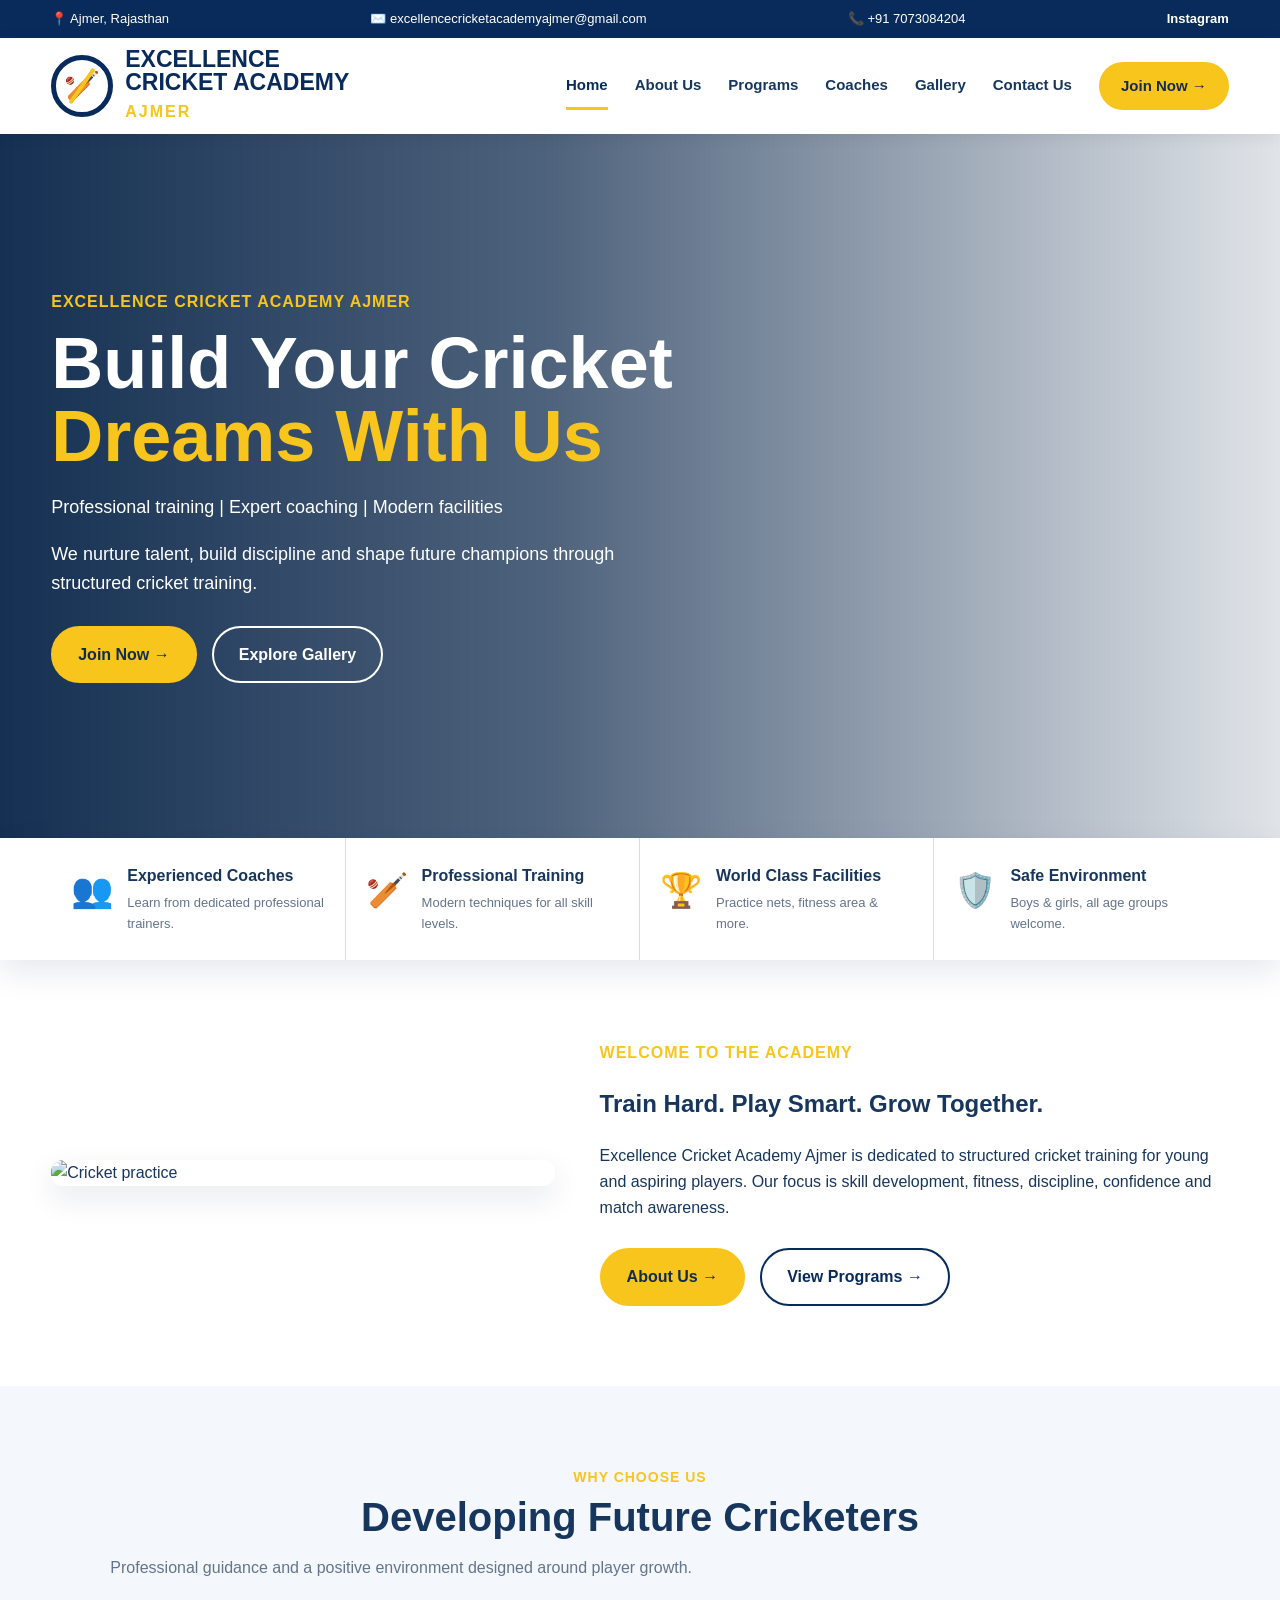
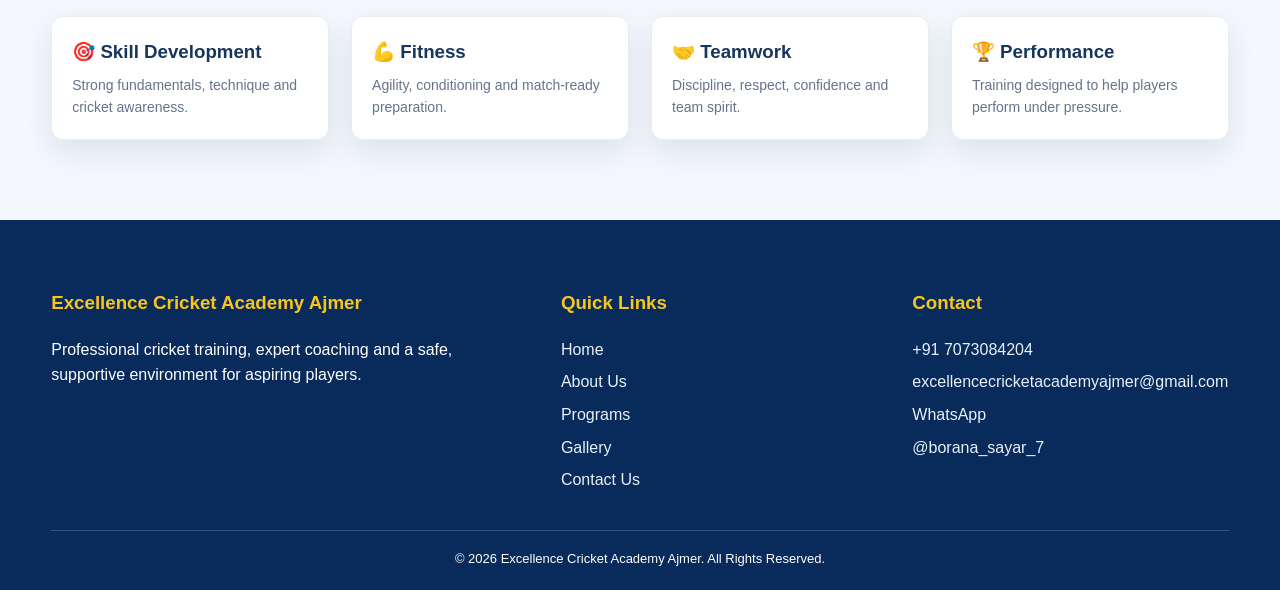
==== index.html @ 46c9b72c "Add files via upload" ====
<!DOCTYPE html><html lang="en"><head><meta charset="UTF-8"><meta name="viewport" content="width=device-width,initial-scale=1.0"><title>Home | Excellence Cricket Academy Ajmer</title><link rel="stylesheet" href="style.css"></head><body><div class="topbar"><div class="container">
      <div class="top-item">📍 Ajmer, Rajasthan</div>
      <div class="top-item hide-mobile">✉️ excellencecricketacademyajmer@gmail.com</div>
      <div class="top-item">📞 +91 7073084204</div>
      <div class="socials hide-mobile"><a href="https://instagram.com/borana_sayar_7" target="_blank">Instagram</a></div>
    </div></div>
    <header class="header"><div class="container nav">
      <a class="brand" href="index.html"><div class="brand-mark">🏏</div><div class="brand-text"><strong>EXCELLENCE<br>CRICKET ACADEMY</strong><span>AJMER</span></div></a>
      <button class="menu-btn" aria-label="Menu">☰</button>
      <nav class="nav-links"><a class="active" href="index.html">Home</a><a class="" href="about.html">About Us</a><a class="" href="programs.html">Programs</a><a class="" href="coaches.html">Coaches</a><a class="" href="gallery.html">Gallery</a><a class="" href="contact.html">Contact Us</a><a class="join" href="https://wa.me/917073084204?text=Hello%20Excellence%20Cricket%20Academy%20Ajmer%2C%20I%20want%20to%20join." target="_blank" rel="noopener">Join Now →</a></nav>
    </div></header><section class="hero"><div class="container"><div class="hero-content"><div class="eyebrow">EXCELLENCE CRICKET ACADEMY AJMER</div><h1>Build Your Cricket <span>Dreams With Us</span></h1><p>Professional training | Expert coaching | Modern facilities</p><p>We nurture talent, build discipline and shape future champions through structured cricket training.</p><div class="buttons"><a class="btn primary" href="https://wa.me/917073084204?text=Hello%20Excellence%20Cricket%20Academy%20Ajmer%2C%20I%20want%20to%20join." target="_blank">Join Now →</a><a class="btn outline" href="gallery.html">Explore Gallery</a></div></div></div></section><div class="features"><div class="container feature-grid">
<div class="feature"><div class="feature-icon">👥</div><div><h3>Experienced Coaches</h3><p>Learn from dedicated professional trainers.</p></div></div>
<div class="feature"><div class="feature-icon">🏏</div><div><h3>Professional Training</h3><p>Modern techniques for all skill levels.</p></div></div>
<div class="feature"><div class="feature-icon">🏆</div><div><h3>World Class Facilities</h3><p>Practice nets, fitness area & more.</p></div></div>
<div class="feature"><div class="feature-icon">🛡️</div><div><h3>Safe Environment</h3><p>Boys & girls, all age groups welcome.</p></div></div>
</div></div><section><div class="container split">
<img class="rounded" src="https://images.unsplash.com/photo-1593766827228-8737b7c8e7b7?auto=format&fit=crop&w=1000&q=85" alt="Cricket practice">
<div><div class="eyebrow">WELCOME TO THE ACADEMY</div><h2>Train Hard. Play Smart. Grow Together.</h2><p>Excellence Cricket Academy Ajmer is dedicated to structured cricket training for young and aspiring players. Our focus is skill development, fitness, discipline, confidence and match awareness.</p><div class="buttons"><a class="btn primary" href="about.html">About Us →</a><a class="btn" style="border-color:#082b5b;color:#082b5b" href="programs.html">View Programs →</a></div></div>
</div></section>
<section style="background:#f4f8fc"><div class="container"><div class="section-head center"><div class="eyebrow">WHY CHOOSE US</div><h2>Developing Future Cricketers</h2><p>Professional guidance and a positive environment designed around player growth.</p></div><div class="cards">
<div class="card"><div class="card-body"><h3>🎯 Skill Development</h3><p>Strong fundamentals, technique and cricket awareness.</p></div></div>
<div class="card"><div class="card-body"><h3>💪 Fitness</h3><p>Agility, conditioning and match-ready preparation.</p></div></div>
<div class="card"><div class="card-body"><h3>🤝 Teamwork</h3><p>Discipline, respect, confidence and team spirit.</p></div></div>
<div class="card"><div class="card-body"><h3>🏆 Performance</h3><p>Training designed to help players perform under pressure.</p></div></div>
</div></div></section><footer class="footer"><div class="container footer-grid">
<div><h3>Excellence Cricket Academy Ajmer</h3><p>Professional cricket training, expert coaching and a safe, supportive environment for aspiring players.</p></div>
<div><h3>Quick Links</h3><a href="index.html">Home</a><a href="about.html">About Us</a><a href="programs.html">Programs</a><a href="gallery.html">Gallery</a><a href="contact.html">Contact Us</a></div>
<div><h3>Contact</h3><a href="tel:+917073084204">+91 7073084204</a><a href="mailto:excellencecricketacademyajmer@gmail.com">excellencecricketacademyajmer@gmail.com</a><a href="https://wa.me/917073084204" target="_blank">WhatsApp</a><a href="https://instagram.com/borana_sayar_7" target="_blank">@borana_sayar_7</a></div>
</div><div class="container copy">© 2026 Excellence Cricket Academy Ajmer. All Rights Reserved.</div></footer><script src="script.js"></script></body></html>
---- style.css ----
:root{--navy:#082b5b;--blue:#0b4b8f;--yellow:#f8c51c;--light:#f4f8fc;--text:#17365d;--white:#fff;--muted:#64748b;--shadow:0 12px 30px rgba(8,43,91,.10)}
*{box-sizing:border-box}html{scroll-behavior:smooth}body{margin:0;font-family:Arial,Helvetica,sans-serif;color:var(--text);background:#fff;line-height:1.6}a{text-decoration:none;color:inherit}img{max-width:100%;display:block}.container{width:min(1180px,92%);margin:auto}
.topbar{background:var(--navy);color:#fff;font-size:13px}.topbar .container{min-height:38px;display:flex;align-items:center;justify-content:space-between;gap:18px}.top-item{display:flex;align-items:center;gap:7px}.socials{display:flex;gap:15px}.socials a{font-weight:700}
.header{background:#fff;position:sticky;top:0;z-index:50;box-shadow:0 3px 15px rgba(0,0,0,.07)}.nav{min-height:96px;display:flex;align-items:center;justify-content:space-between;gap:25px}.brand{display:flex;align-items:center;gap:12px}.brand-mark{width:62px;height:62px;border:5px solid var(--navy);border-radius:50%;position:relative;display:grid;place-items:center;color:var(--yellow);font-size:29px;font-weight:900}.brand-mark:after{content:"";position:absolute;width:42px;height:4px;background:var(--yellow);transform:rotate(-55deg);border-radius:5px}.brand-text strong{display:block;font-size:23px;line-height:1;color:var(--navy)}.brand-text span{display:block;color:var(--yellow);font-weight:800;letter-spacing:2px;margin-top:5px}
.nav-links{display:flex;align-items:center;gap:27px;font-weight:700;font-size:15px}.nav-links a{padding:10px 0;border-bottom:3px solid transparent}.nav-links a:hover,.nav-links a.active{color:var(--navy);border-color:var(--yellow)}.join{background:var(--yellow);padding:12px 22px!important;border-radius:28px;border:0!important;color:#152b4d!important}
.menu-btn{display:none;border:0;background:none;font-size:30px;color:var(--navy)}
.hero{min-height:560px;background:linear-gradient(90deg,rgba(3,32,69,.93) 0%,rgba(3,32,69,.70) 43%,rgba(3,32,69,.12) 100%),url('https://images.unsplash.com/photo-1540747913346-19e32dc3e97e?auto=format&fit=crop&w=1800&q=85') center/cover;display:flex;align-items:center;color:#fff}.hero-content{max-width:650px;padding:75px 0}.eyebrow{color:var(--yellow);font-weight:800;letter-spacing:1px}.hero h1{font-size:clamp(42px,6vw,72px);line-height:1.02;margin:12px 0 20px}.hero h1 span{color:var(--yellow)}.hero p{font-size:18px;max-width:610px}.buttons{display:flex;gap:15px;flex-wrap:wrap;margin-top:28px}.btn{display:inline-flex;align-items:center;gap:10px;padding:14px 25px;border-radius:30px;font-weight:800;border:2px solid var(--yellow)}.btn.primary{background:var(--yellow);color:#112b4f}.btn.outline{border-color:#fff;color:#fff}
.features{background:#fff;box-shadow:var(--shadow);position:relative;z-index:2}.feature-grid{display:grid;grid-template-columns:repeat(4,1fr)}.feature{padding:25px 20px;border-right:1px solid #ddd;display:flex;gap:14px;align-items:flex-start}.feature:last-child{border:0}.feature-icon{font-size:34px}.feature h3{font-size:16px;margin:0 0 4px}.feature p{margin:0;font-size:13px;color:var(--muted)}
section{padding:80px 0}.section-head{margin-bottom:35px}.section-head .eyebrow{font-size:14px}.section-head h2{font-size:40px;line-height:1.1;margin:7px 0 12px}.section-head p{color:var(--muted);max-width:700px}
.split{display:grid;grid-template-columns:1fr 1.25fr;gap:45px;align-items:center}.rounded{border-radius:12px;box-shadow:var(--shadow)}.check-grid{display:grid;grid-template-columns:repeat(3,1fr);gap:18px;margin-top:25px}.check{border-top:3px solid var(--yellow);padding-top:12px}.check strong{display:block}.check span{font-size:13px;color:var(--muted)}
.page-hero{padding:75px 0;background:linear-gradient(90deg,rgba(4,35,75,.9),rgba(4,35,75,.55)),url('https://images.unsplash.com/photo-1531415074968-036ba1b575da?auto=format&fit=crop&w=1800&q=85') center/cover;color:#fff}.page-hero h1{font-size:54px;margin:0 0 8px}.page-hero p{margin:0;font-size:18px}
.cards{display:grid;grid-template-columns:repeat(4,1fr);gap:22px}.card{background:#fff;border-radius:12px;overflow:hidden;box-shadow:var(--shadow);border:1px solid #e7edf5}.card-body{padding:20px}.card h3{margin:0 0 7px}.card p{margin:0;color:var(--muted);font-size:14px}.card img{height:210px;width:100%;object-fit:cover}
.coaches{display:grid;grid-template-columns:repeat(3,1fr);gap:25px}.coach img{height:320px}.coach .card-body{text-align:center}
.gallery-cat{margin:45px 0}.gallery-cat h3{font-size:25px;margin-bottom:18px}.gallery-grid{display:grid;grid-template-columns:repeat(4,1fr);gap:16px}.gallery-item{cursor:pointer;border-radius:12px;overflow:hidden;position:relative;background:#ddd}.gallery-item img{height:210px;width:100%;object-fit:cover;transition:.3s}.gallery-item:hover img{transform:scale(1.04)}.gallery-title{padding:11px 12px;background:#fff;font-weight:700;font-size:14px}
.center{text-align:center}.view-all{margin-top:35px}
.lightbox{display:none;position:fixed;inset:0;background:rgba(0,0,0,.88);z-index:100;align-items:center;justify-content:center;padding:25px}.lightbox.open{display:flex}.lightbox img{max-width:92vw;max-height:84vh;border-radius:10px}.close{position:absolute;right:24px;top:18px;color:#fff;background:none;border:0;font-size:42px;cursor:pointer}.lb-caption{position:absolute;bottom:18px;color:#fff;font-weight:700}
.form-wrap{display:grid;grid-template-columns:1fr 1fr;gap:35px}.form-card{background:#fff;border-radius:15px;box-shadow:var(--shadow);padding:28px}.form-row{display:grid;grid-template-columns:1fr 1fr;gap:15px}.field{margin-bottom:17px}.field label{display:block;font-weight:700;margin-bottom:6px}.field input,.field textarea{width:100%;padding:13px 14px;border:1px solid #d5dfeb;border-radius:8px;font:inherit;outline:none}.field input:focus,.field textarea:focus{border-color:var(--blue);box-shadow:0 0 0 3px rgba(11,75,143,.1)}textarea{min-height:130px;resize:vertical}.submit{width:100%;cursor:pointer;background:var(--yellow);border:0;padding:14px;border-radius:8px;font-weight:800;color:#132c50;font-size:16px}
.map{width:100%;height:390px;border:0;border-radius:14px}.contact-list{display:grid;gap:17px}.contact-box{padding:18px;background:var(--light);border-radius:10px}.contact-box strong{display:block}.footer{background:var(--navy);color:#fff;padding:50px 0 20px}.footer-grid{display:grid;grid-template-columns:1.5fr 1fr 1fr;gap:35px}.footer h3{color:var(--yellow)}.footer a{display:block;margin:7px 0;color:#e9f0f8}.copy{border-top:1px solid rgba(255,255,255,.2);margin-top:30px;padding-top:18px;text-align:center;font-size:13px}
.notice{padding:12px 16px;background:#eef7ff;border-left:4px solid var(--blue);border-radius:6px;color:#21476f;margin-bottom:25px}
@media(max-width:1000px){.nav-links{gap:14px}.cards{grid-template-columns:repeat(2,1fr)}.gallery-grid{grid-template-columns:repeat(3,1fr)}.feature-grid{grid-template-columns:repeat(2,1fr)}.feature:nth-child(2){border-right:0}.split{grid-template-columns:1fr}.form-wrap{grid-template-columns:1fr}}
@media(max-width:760px){.topbar .container{flex-wrap:wrap;padding:7px 0}.topbar .hide-mobile{display:none}.nav{min-height:75px}.brand-mark{width:50px;height:50px;font-size:22px}.brand-text strong{font-size:17px}.brand-text span{font-size:11px}.menu-btn{display:block}.nav-links{display:none;position:absolute;top:75px;left:0;right:0;background:#fff;padding:15px 5%;flex-direction:column;align-items:stretch;box-shadow:0 12px 20px rgba(0,0,0,.12)}.nav-links.open{display:flex}.nav-links a{padding:12px}.hero{min-height:620px}.hero-content{padding:50px 0}.hero h1{font-size:46px}.feature-grid{grid-template-columns:1fr}.feature{border-right:0;border-bottom:1px solid #ddd}.cards,.coaches{grid-template-columns:1fr}.gallery-grid{grid-template-columns:repeat(2,1fr)}.gallery-item img{height:170px}.page-hero h1{font-size:42px}.form-row{grid-template-columns:1fr}.footer-grid{grid-template-columns:1fr}.check-grid{grid-template-columns:1fr 1fr}}
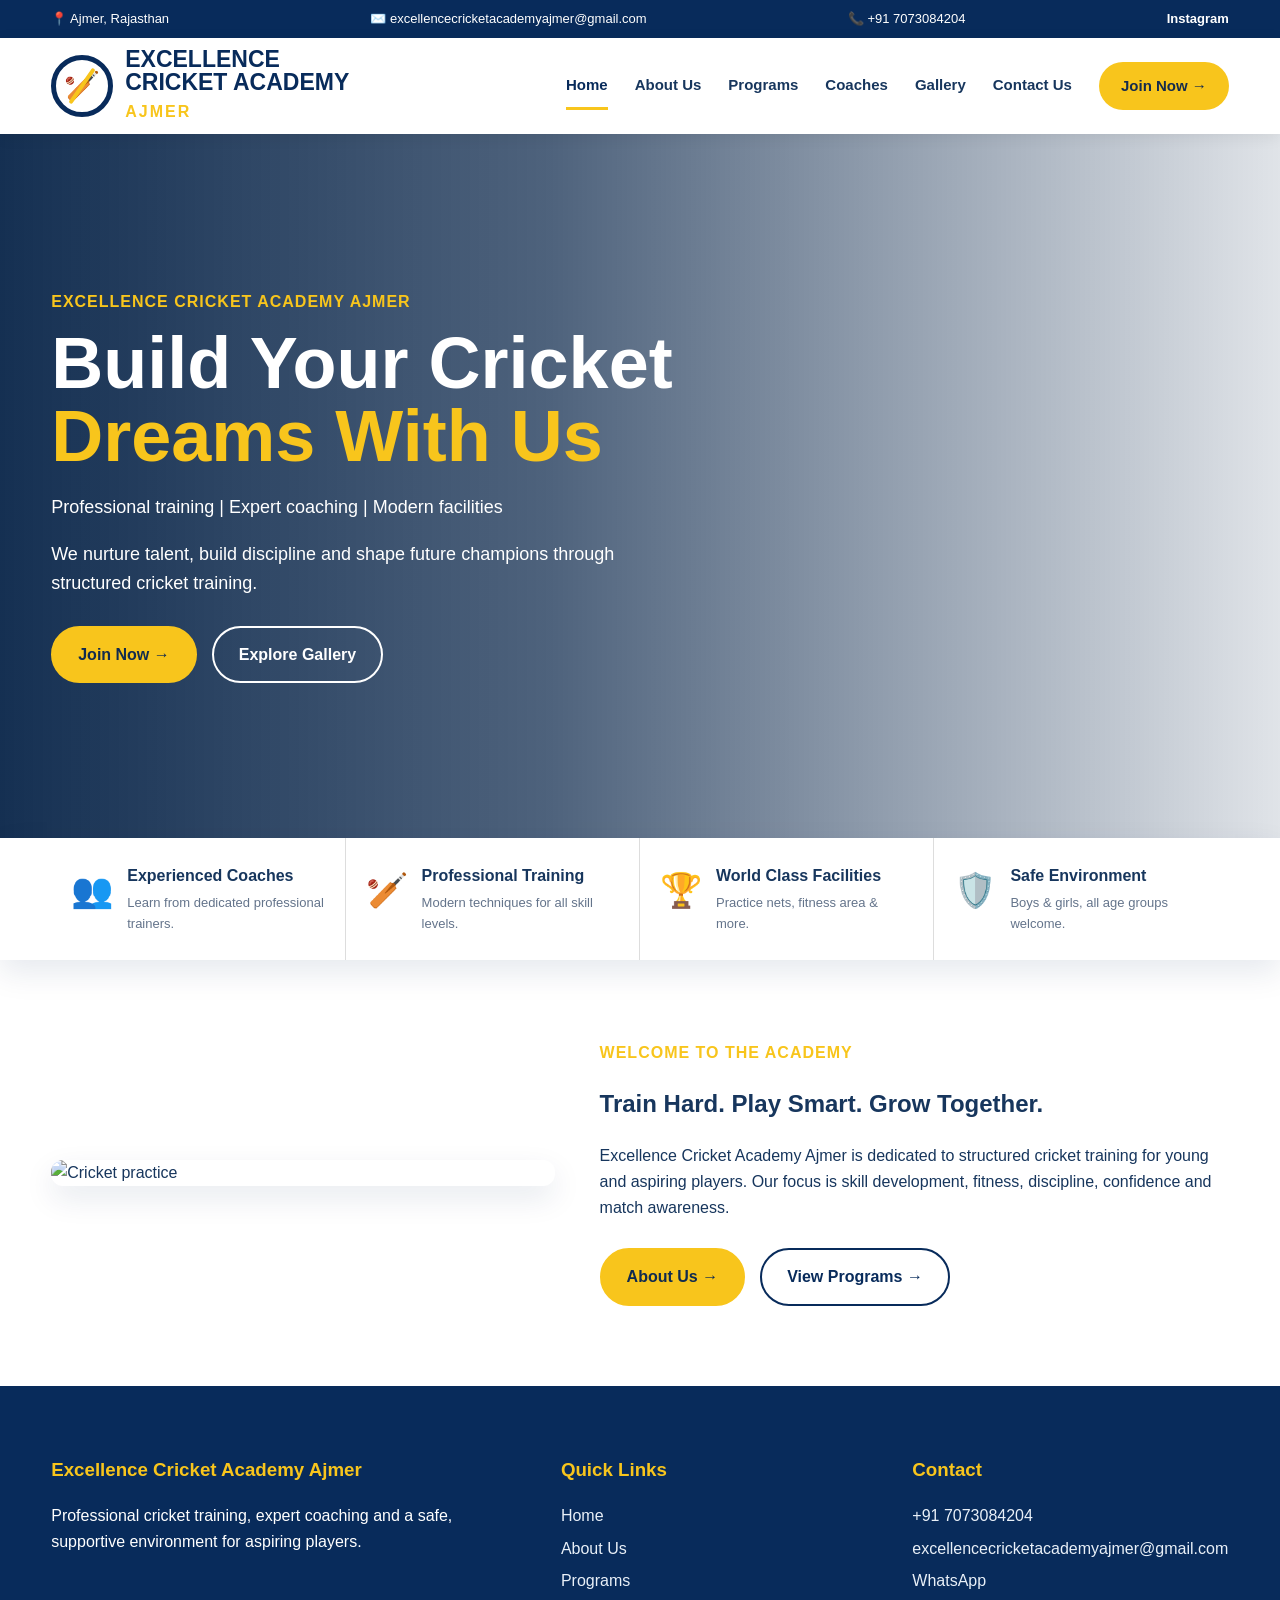
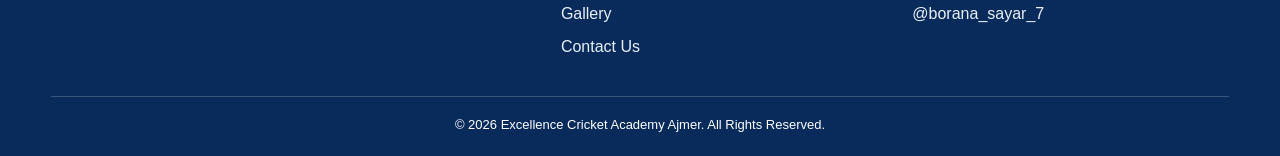
==== commit a02ef991: "Update index.html" ====
--- a/index.html
+++ b/index.html
@@ -1,29 +1,105 @@
-<!DOCTYPE html><html lang="en"><head><meta charset="UTF-8"><meta name="viewport" content="width=device-width,initial-scale=1.0"><title>Home | Excellence Cricket Academy Ajmer</title><link rel="stylesheet" href="style.css"></head><body><div class="topbar"><div class="container">
-      <div class="top-item">📍 Ajmer, Rajasthan</div>
-      <div class="top-item hide-mobile">✉️ excellencecricketacademyajmer@gmail.com</div>
-      <div class="top-item">📞 +91 7073084204</div>
-      <div class="socials hide-mobile"><a href="https://instagram.com/borana_sayar_7" target="_blank">Instagram</a></div>
-    </div></div>
-    <header class="header"><div class="container nav">
-      <a class="brand" href="index.html"><div class="brand-mark">🏏</div><div class="brand-text"><strong>EXCELLENCE<br>CRICKET ACADEMY</strong><span>AJMER</span></div></a>
-      <button class="menu-btn" aria-label="Menu">☰</button>
-      <nav class="nav-links"><a class="active" href="index.html">Home</a><a class="" href="about.html">About Us</a><a class="" href="programs.html">Programs</a><a class="" href="coaches.html">Coaches</a><a class="" href="gallery.html">Gallery</a><a class="" href="contact.html">Contact Us</a><a class="join" href="https://wa.me/917073084204?text=Hello%20Excellence%20Cricket%20Academy%20Ajmer%2C%20I%20want%20to%20join." target="_blank" rel="noopener">Join Now →</a></nav>
-    </div></header><section class="hero"><div class="container"><div class="hero-content"><div class="eyebrow">EXCELLENCE CRICKET ACADEMY AJMER</div><h1>Build Your Cricket <span>Dreams With Us</span></h1><p>Professional training | Expert coaching | Modern facilities</p><p>We nurture talent, build discipline and shape future champions through structured cricket training.</p><div class="buttons"><a class="btn primary" href="https://wa.me/917073084204?text=Hello%20Excellence%20Cricket%20Academy%20Ajmer%2C%20I%20want%20to%20join." target="_blank">Join Now →</a><a class="btn outline" href="gallery.html">Explore Gallery</a></div></div></div></section><div class="features"><div class="container feature-grid">
+
+<!DOCTYPE html>
+<html lang="en">
+<head>
+<meta charset="UTF-8">
+<meta name="viewport" content="width=device-width,initial-scale=1.0">
+<title>Home | Excellence Cricket Academy Ajmer</title>
+<link rel="stylesheet" href="style.css">
+</head>
+<body>
+<div class="topbar">
+<div class="container">
+<div class="top-item">📍 Ajmer, Rajasthan</div>
+<div class="top-item hide-mobile">✉️ excellencecricketacademyajmer@gmail.com</div>
+<div class="top-item">📞 +91 7073084204</div>
+<div class="socials hide-mobile"><a href="https://instagram.com/borana_sayar_7" target="_blank">Instagram</a></div>
+</div>
+</div>
+
+<header class="header">
+<div class="container nav">
+<a class="brand" href="index.html">
+<div class="brand-mark">🏏</div>
+<div class="brand-text"><strong>EXCELLENCE<br>CRICKET ACADEMY</strong><span>AJMER</span></div>
+</a>
+<button class="menu-btn" aria-label="Menu">☰</button>
+<nav class="nav-links">
+<a class="active" href="index.html">Home</a>
+<a href="about.html">About Us</a>
+<a href="programs.html">Programs</a>
+<a href="coaches.html">Coaches</a>
+<a href="gallery.html">Gallery</a>
+<a href="contact.html">Contact Us</a>
+<a class="join" href="https://wa.me/917073084204?text=Hello%20Excellence%20Cricket%20Academy%20Ajmer%2C%20I%20want%20to%20join." target="_blank" rel="noopener">Join Now →</a>
+</nav>
+</div>
+</header>
+
+<section class="hero">
+<div class="container">
+<div class="hero-content">
+<div class="eyebrow">EXCELLENCE CRICKET ACADEMY AJMER</div>
+<h1>Build Your Cricket <span>Dreams With Us</span></h1>
+<p>Professional training | Expert coaching | Modern facilities</p>
+<p>We nurture talent, build discipline and shape future champions through structured cricket training.</p>
+<div class="buttons">
+<a class="btn primary" href="https://wa.me/917073084204?text=Hello%20Excellence%20Cricket%20Academy%20Ajmer%2C%20I%20want%20to%20join." target="_blank">Join Now →</a>
+<a class="btn outline" href="gallery.html">Explore Gallery</a>
+</div>
+</div>
+</div>
+</section>
+
+<div class="features">
+<div class="container feature-grid">
 <div class="feature"><div class="feature-icon">👥</div><div><h3>Experienced Coaches</h3><p>Learn from dedicated professional trainers.</p></div></div>
 <div class="feature"><div class="feature-icon">🏏</div><div><h3>Professional Training</h3><p>Modern techniques for all skill levels.</p></div></div>
 <div class="feature"><div class="feature-icon">🏆</div><div><h3>World Class Facilities</h3><p>Practice nets, fitness area & more.</p></div></div>
 <div class="feature"><div class="feature-icon">🛡️</div><div><h3>Safe Environment</h3><p>Boys & girls, all age groups welcome.</p></div></div>
-</div></div><section><div class="container split">
+</div>
+</div>
+
+<section>
+<div class="container split">
 <img class="rounded" src="https://images.unsplash.com/photo-1593766827228-8737b7c8e7b7?auto=format&fit=crop&w=1000&q=85" alt="Cricket practice">
-<div><div class="eyebrow">WELCOME TO THE ACADEMY</div><h2>Train Hard. Play Smart. Grow Together.</h2><p>Excellence Cricket Academy Ajmer is dedicated to structured cricket training for young and aspiring players. Our focus is skill development, fitness, discipline, confidence and match awareness.</p><div class="buttons"><a class="btn primary" href="about.html">About Us →</a><a class="btn" style="border-color:#082b5b;color:#082b5b" href="programs.html">View Programs →</a></div></div>
-</div></section>
-<section style="background:#f4f8fc"><div class="container"><div class="section-head center"><div class="eyebrow">WHY CHOOSE US</div><h2>Developing Future Cricketers</h2><p>Professional guidance and a positive environment designed around player growth.</p></div><div class="cards">
-<div class="card"><div class="card-body"><h3>🎯 Skill Development</h3><p>Strong fundamentals, technique and cricket awareness.</p></div></div>
-<div class="card"><div class="card-body"><h3>💪 Fitness</h3><p>Agility, conditioning and match-ready preparation.</p></div></div>
-<div class="card"><div class="card-body"><h3>🤝 Teamwork</h3><p>Discipline, respect, confidence and team spirit.</p></div></div>
-<div class="card"><div class="card-body"><h3>🏆 Performance</h3><p>Training designed to help players perform under pressure.</p></div></div>
-</div></div></section><footer class="footer"><div class="container footer-grid">
-<div><h3>Excellence Cricket Academy Ajmer</h3><p>Professional cricket training, expert coaching and a safe, supportive environment for aspiring players.</p></div>
-<div><h3>Quick Links</h3><a href="index.html">Home</a><a href="about.html">About Us</a><a href="programs.html">Programs</a><a href="gallery.html">Gallery</a><a href="contact.html">Contact Us</a></div>
-<div><h3>Contact</h3><a href="tel:+917073084204">+91 7073084204</a><a href="mailto:excellencecricketacademyajmer@gmail.com">excellencecricketacademyajmer@gmail.com</a><a href="https://wa.me/917073084204" target="_blank">WhatsApp</a><a href="https://instagram.com/borana_sayar_7" target="_blank">@borana_sayar_7</a></div>
-</div><div class="container copy">© 2026 Excellence Cricket Academy Ajmer. All Rights Reserved.</div></footer><script src="script.js"></script></body></html>+<div>
+<div class="eyebrow">WELCOME TO THE ACADEMY</div>
+<h2>Train Hard. Play Smart. Grow Together.</h2>
+<p>Excellence Cricket Academy Ajmer is dedicated to structured cricket training for young and aspiring players. Our focus is skill development, fitness, discipline, confidence and match awareness.</p>
+<div class="buttons">
+<a class="btn primary" href="about.html">About Us →</a>
+<a class="btn" style="border-color:#082b5b;color:#082b5b" href="programs.html">View Programs →</a>
+</div>
+</div>
+</div>
+</section>
+
+<footer class="footer">
+<div class="container footer-grid">
+<div>
+<h3>Excellence Cricket Academy Ajmer</h3>
+<p>Professional cricket training, expert coaching and a safe, supportive environment for aspiring players.</p>
+</div>
+<div>
+<h3>Quick Links</h3>
+<a href="index.html">Home</a>
+<a href="about.html">About Us</a>
+<a href="programs.html">Programs</a>
+<a href="gallery.html">Gallery</a>
+<a href="contact.html">Contact Us</a>
+</div>
+<div>
+<h3>Contact</h3>
+<a href="tel:+917073084204">+91 7073084204</a>
+<a href="mailto:excellencecricketacademyajmer@gmail.com">excellencecricketacademyajmer@gmail.com</a>
+<a href="https://wa.me/917073084204" target="_blank">WhatsApp</a>
+<a href="https://instagram.com/borana_sayar_7" target="_blank">@borana_sayar_7</a>
+</div>
+</div>
+<div class="container copy">© 2026 Excellence Cricket Academy Ajmer. All Rights Reserved.</div>
+</footer>
+
+<script src="script.js"></script>
+</body>
+</html>
